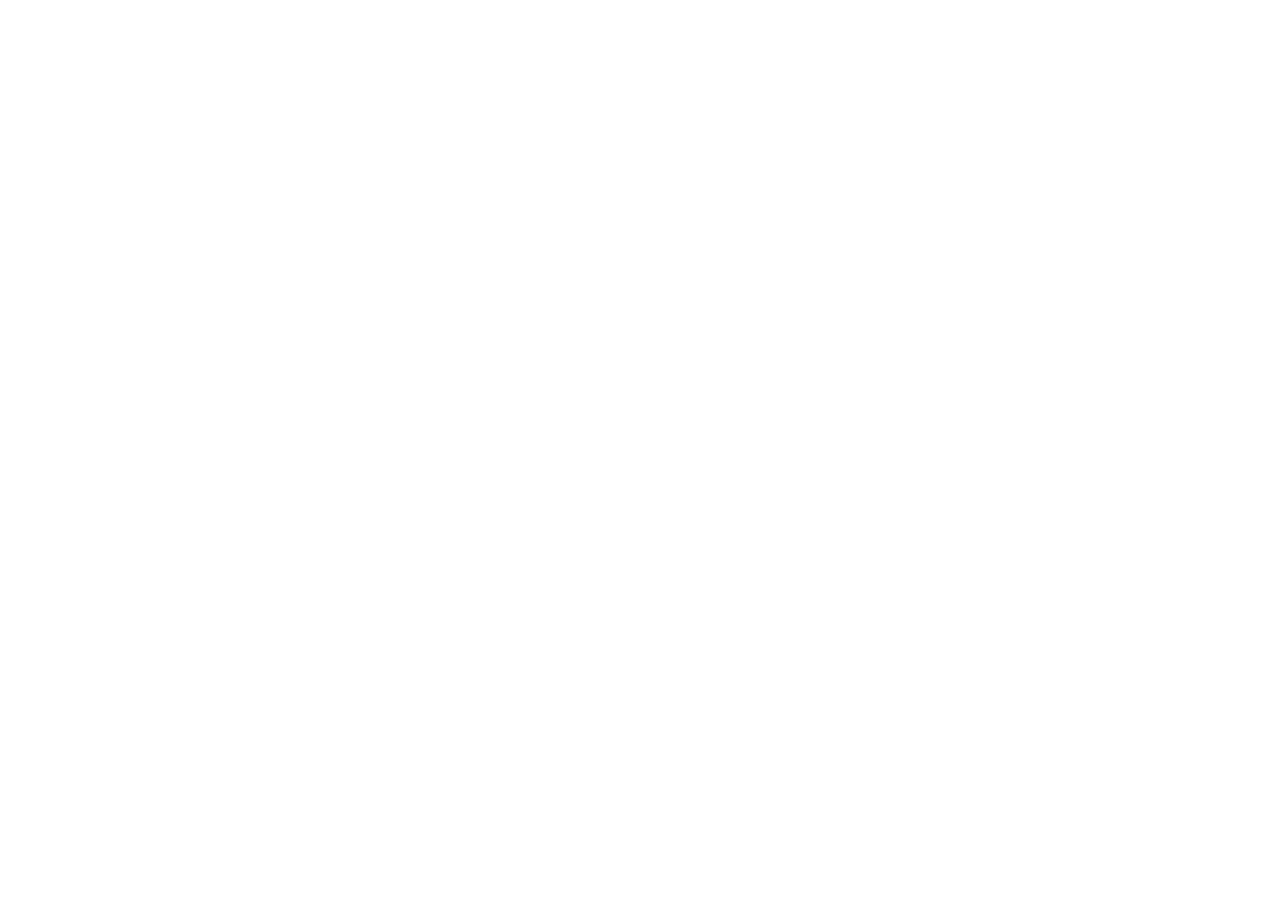
==== index.html @ b1222d78 "Publish Universe 18 public game update without visitor data collection" ====
<!doctype html>
<html lang="zh-CN">
<head>
  <meta charset="UTF-8" />
  <meta name="viewport" content="width=device-width, initial-scale=1.0" />
  <meta name="theme-color" content="#060b16" />
  <meta name="description" content="18号宇宙临时开放日，一场给 Ashley 的短篇互动宇宙游戏。" />
  <title>UNIVERSE 18 · 18号宇宙临时开放日</title>
  <script type="module" crossorigin src="/universe-18/assets/index-DccJ8KJc.js"></script>
  <link rel="modulepreload" crossorigin href="/universe-18/assets/jsx-runtime-DF5Kc3vJ.js">
  <link rel="stylesheet" crossorigin href="/universe-18/assets/jsx-runtime-szoxVRer.css">
</head>
<body><div id="root"></div></body>
</html>
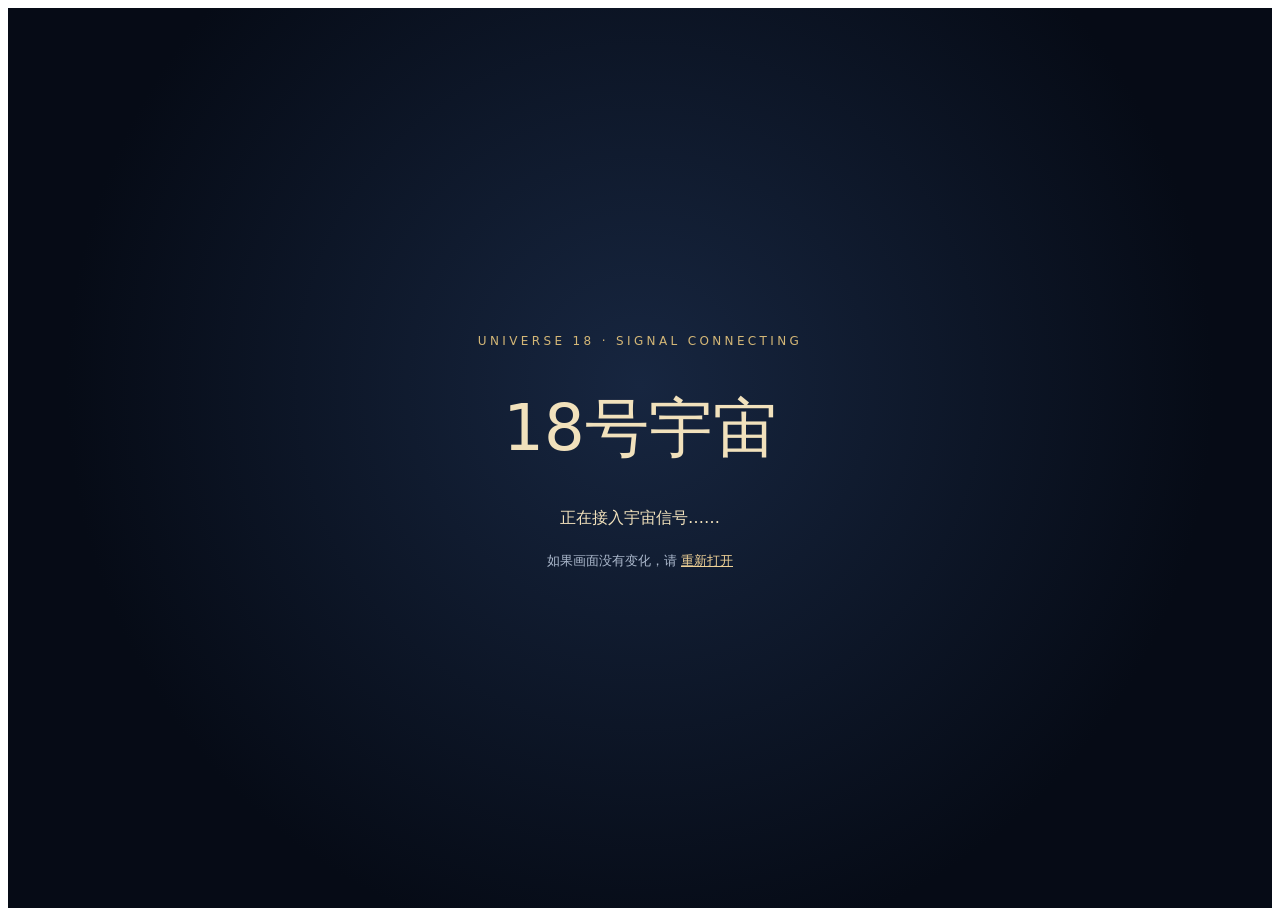
==== commit 46633c4d: "Prevent a blank opening screen and load the improved intro" ====
--- a/index.html
+++ b/index.html
@@ -6,9 +6,15 @@
   <meta name="theme-color" content="#060b16" />
   <meta name="description" content="18号宇宙临时开放日，一场给 Ashley 的短篇互动宇宙游戏。" />
   <title>UNIVERSE 18 · 18号宇宙临时开放日</title>
-  <script type="module" crossorigin src="/universe-18/assets/index-DccJ8KJc.js"></script>
-  <link rel="modulepreload" crossorigin href="/universe-18/assets/jsx-runtime-DF5Kc3vJ.js">
-  <link rel="stylesheet" crossorigin href="/universe-18/assets/jsx-runtime-szoxVRer.css">
+  <script type="module" crossorigin src="/universe-18/assets/index-BiTyhKJz.js"></script>
+  <link rel="modulepreload" crossorigin href="/universe-18/assets/jsx-runtime-DsPkYXvM.js">
+  <link rel="stylesheet" crossorigin href="/universe-18/assets/jsx-runtime-BcCnZJh9.css">
 </head>
-<body><div id="root"></div></body>
+<body>
+  <div id="root">
+    <div style="min-height:100svh;display:grid;place-items:center;background:radial-gradient(circle at 50% 42%,#172640,#060b16 70%);color:#f1e1bc;font:16px/1.8 system-ui,-apple-system,sans-serif;text-align:center;padding:28px;box-sizing:border-box">
+      <div><div style="font-size:12px;letter-spacing:.28em;color:#d4b777">UNIVERSE 18 · SIGNAL CONNECTING</div><h1 style="font-size:clamp(2rem,8vw,4rem);font-weight:400;margin:18px 0">18号宇宙</h1><p>正在接入宇宙信号……</p><p style="font-size:13px;color:#acb9cd">如果画面没有变化，请<a href="./" style="color:#f0d297;margin-left:4px">重新打开</a></p></div>
+    </div>
+  </div>
+</body>
 </html>
